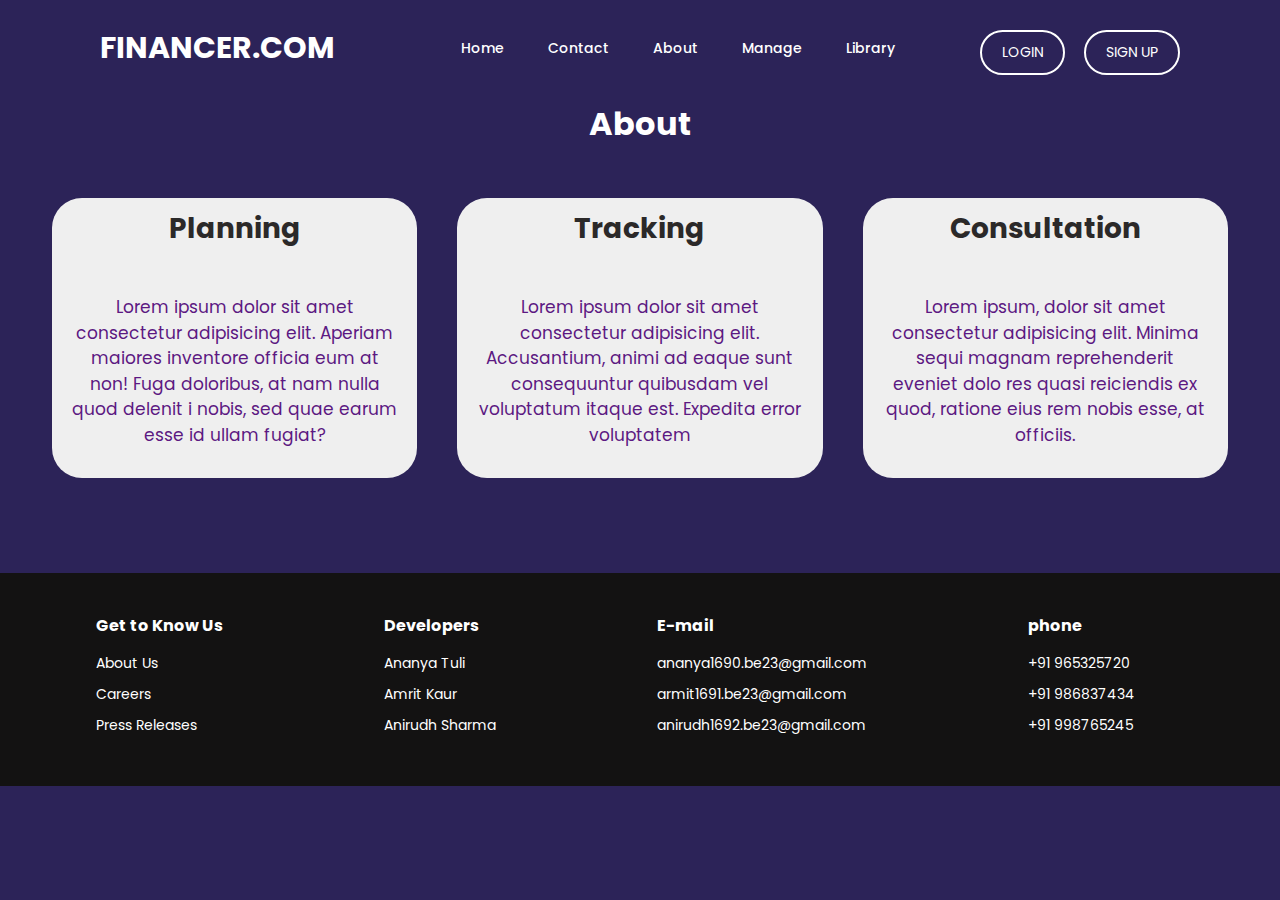
==== about.html @ ea9bbe68 "first commit" ====
<!DOCTYPE html>
<html>
<head>
    <script>
        let prevScrollpos = window.pageYOffset;
    
    window.onscroll = function() {
      let currentScrollPos = window.pageYOffset;
      if (prevScrollpos > currentScrollPos) {
        document.getElementById("navbar").style.top = "0";
      } else {
        document.getElementById("navbar").style.top = "-100px";
      }
      prevScrollpos = currentScrollPos;
    }
    
      </script>
    <meta charset="UTF-8" />
    <title>About us</title>
   
    <link rel="stylesheet" type="text/css" href="csscopy.css">

</head>
<body>
    <header class="header" id="navbar">
        <a href="file:///D:/workspace/main%20pfm/main%20page%20copy.html" class="logo">FINANCER.COM</a>
        <nav class="navbar">
          <a class="active" href="file:///D:/workspace/main%20pfm/main%20page%20copy.html#">Home</a>
          <a href="#">Contact</a>
          <a href="file:///D:/workspace/main%20pfm/about.html">About</a>
          <a href="#">Manage</a>
          <a href="file:///D:/workspace/main%20pfm/library.html">Library</a>
        </nav>
        <div id="buttons-container">
          <button type="button"><a href="file:///D:/workspace/main%20pfm/login.html?#">LOGIN</a></button>
          <button type="button"><a href="file:///D:/workspace/main%20pfm/signup.html#">SIGN UP</a></button>
        </div>
        
        </header>
    <div class="section">
        <div class="title">
            <h1 id="mainn">About</h1>
        </div>
        <div class="services">
            <div class="card">
                <div class="icon">
                   
                </div>
                <h2 id="main2">Planning</h2><br>  
                  <p>
                 Lorem ipsum dolor sit amet consectetur adipisicing elit.
                  Aperiam maiores inventore officia eum at non! Fuga doloribus, at nam nulla quod delenit
                  i nobis, sed quae earum esse id ullam fugiat?</p>
                </div>
                <div class="card">
                    <div class="icon">
                        
                    </div>
                    <h2 id="main2">Tracking</h2> <br>   
                      <p>Lorem ipsum dolor sit amet consectetur adipisicing elit. Accusantium, animi ad eaque sunt consequuntur quibusdam vel
                         voluptatum itaque est. Expedita error voluptatem  </p>
                    
                    </div>
                    <div class="card">
                        <div class="icon">
                           
                        </div>
                        <h2 id="main2">Consultation</h2> <br>  
                          <p>Lorem ipsum, dolor sit amet consectetur adipisicing elit. Minima sequi magnam reprehenderit eveniet dolo
                            res quasi reiciendis ex quod, ratione eius rem nobis esse, at officiis.</p>
                         
                        </div>
        </div>
    </div>
    
<footer class="footer">
    <div class="footer-container">
        <div class="footer-section">
            <h3>Get to Know Us</h3>
            <ul>
                <li>About Us</li>
                <li>Careers</li>
                <li>Press Releases</li>
            </ul>
        </div>
        <div class="footer-section">
            <h3>Developers</h3>
            <ul>
                <li>Ananya Tuli</li>
                <li>Amrit Kaur</li>
                <li>Anirudh Sharma</li>
            </ul>
        </div>
        <div class="footer-section">
          <h3>E-mail</h3>
          <ul>
              <li>ananya1690.be23@gmail.com</li>
              <li>armit1691.be23@gmail.com</li>
              <li>anirudh1692.be23@gmail.com</li>
          </ul>
      </div>
      <div class="footer-section">
        <h3>phone</h3>
        <ul>
            <li>+91 965325720</li>
            <li>+91 986837434</li>
            <li>+91 998765245</li>
        </ul>
    </div>
    </div>
  </footer>
</body>
</html>
---- csscopy.css ----
@import url("https://fonts.googleapis.com/css2?family=Poppins:wght@300;400;500;600;700;800;900&display=swap");
*{
    margin: 0;
    padding: 0;
    box-sizing: border-box;
    font-family: "Poppins", sans-serif;
}
body{
    min-height:100vh;
    /* background-color:rgb(9, 4, 27); */
    background-color: #2c2358;
    /* background-image: linear-gradient(#2c2358 ,#522f6d,#446bb6,#39348e ); */
    background-size:cover;
    background-position: center;
    

}
.header {
    position: fixed;
    top: 0;
    left: 0;
    width: 100%;
    padding: 20px 100px;
    background: transparent;
    display: flex;
    justify-content: space-between;
    align-items: center;
    z-index: 100;
    transition: top 0.3s; /* Add smooth transition effect */
    background-color: #2c2358;

    
}

.logo{
    font-size:30px;
    color:#fff;
    text-decoration: none;
    font-weight:700;

}

.navbar a {
    position: relative;
    font-size:14px;
    color:#fff;
    font-weight: 500;
    text-decoration: none;
    margin-left: 40px;


    height: 60px; /* Set the height of the navbar */
   
}

.navbar a::before {
    content: '';
    position: absolute;
    top: 100%;
    left: 0;
    width: 0; 
    height: 2px;
    background: #fff;
    transition: width 0.3s; 
}

.navbar a:hover::before {
    width: 100%; 
}

#buttons-container {
    text-align: right; /* Align buttons to the right */
    margin-top: 10px; /* Add margin at the top */

}

button {
    background-color: transparent;
    padding: 10px 20px;
    font-size: 14px;
    border: 2px solid #ffffff; /* White border */
    border-radius: 30px;
    color: #ffffff; /* Text color */
    cursor: pointer;
    transition: background-color 0.3s, color 0.3s, border-color 0.3s; /* Add transition for smoother color change */
    margin-left: 15px; /* Add space between buttons */
}

button:first-child {
    margin-left: 0; /* Remove margin from the first button */
}

button a {
    color: #ffffff; /* Change text color of anchor tags inside buttons */
    text-decoration: none;
}

button:hover {
    background-color: transparent; /* Change background color on hover */
    color: #fff; /* Change text color on hover */
    border-color: #8d5caa; /* Change border color on hover */
}

.fullscreen-image {
    position: relative;
    width: 100%;
    overflow: hidden;
}

.fullscreen-image img {
    width: 100%;
    height: 100vh;
    object-fit: cover;
    display: block;
}

.image-text {
    position: absolute;
    top: 50%;
    right:200px;
    transform: translateY(-50%);
    padding: 20px;
    max-width: 400px;
    text-align: center;
    background-color: transparent; /* Remove background color */
}

.image-text h1 {
    font-size: 40px;
    margin-bottom: 10px;
}

.image-text p {
    font-size: 16px;
    line-height: 1.5;
}

#main{
    font-weight:900;
    color:#fff;
    text-align: justify;
}

.container {
    display: flex;
}

.left-box {
    flex: 1;
    background-color:transparent; 
    padding: 20px;
}

.login {
    position: relative;
    flex: 1;
    text-align: center;
    background-color:transparent;
    padding: 40px;
    border-radius: 10px;
    margin-top: 60px;
    margin-right: 40px;
    margin-left: 10px; 

}
.btn {
    display: inline-block;
    padding: 10px 20px;
    font-size: 16px;
    font-weight: bold;
    color: #fff;
    background-color: #2c2358;
    border: 2px solid #2c2358;
    border-radius: 5px;
    cursor: pointer;
    text-decoration: none;
    transition: background-color 0.3s, border-color 0.3s, transform 0.3s;
  }

  .btn:hover {
    background-color: #5c1982;
    border-color: #5c1982;
    transform: scale(1.1);
  }


.login input {
    width: 100%;
    margin-bottom: 20px;
    padding: 10px;
    border: 1px solid #ccc;
    border-radius: 5px;
    outline: none;
}

.login button {
    width: 50%;
    padding: 12px 0;
    border: none;
    border-radius: 5px;
    background-color: #6a1e97;
    color: #fff;
    font-size: 16px;
    cursor: pointer;
    transition: background-color 0.3s;
}

.login button:hover {
    background-color: #5c1982;
}
h6{
    font-size: 10px;
    color:#fff;
    font-weight:200px;
}
h6 a:link {
    color: #fff;
    background-color: transparent;
    text-decoration:none;
  }

  
 h6 a:hover {
    
    background-color: transparent;
    text-decoration: none;
    color:#ffffff;

  } 
  #loginfont , #signupfont{
    font-size:20px;
    color:#fff;
    text-decoration: none;
    font-weight:500;
  }
  .footer {
    background-color: rgb(19, 18, 18);
    color: #ffffff;
    padding: 40px 0;
    font-size: 14px;
}

.footer-container {
    display: flex;
    justify-content: space-around;
    max-width: 1200px;
    margin: 0 auto;
}

.footer-section {
    margin-right: 50px;
}

.footer-section h3 {
    font-size: 16px;
    margin-bottom: 15px;
}

.footer-section ul {
    list-style-type: none;
    padding: 0;
}

.footer-section ul li {
    margin-bottom: 10px;
}

.footer-section ul li a {
    color: #ffffff;
    text-decoration: none;
}

.footer-section ul li a:hover {
    text-decoration: underline;
}

  /* about us page */
  #mainn{
    text-align: center;
    padding-top:100px;
    font-size:xx-large;
    color:#fff;
  }
  #main::after{
    content:"";
    height: 4px;
    width:230px;
    background-color: #2c2929;
    display:block;
    margin:auto;
  }
  .services{
    width:95%;
    display:flex;
    justify-content: space-between;
    align-items: center;
    margin:75px auto;
    text-align: center;
    margin-top:30px;
  }
  .card{
    width:100%;
    height:60%;
    display: flex;
    justify-content: space-between;
    align-items: center;
    flex-direction: column;
    margin:20px 20px; 
    padding: 0px 20px;
    background-color: #efefef;
    border-radius: 30px;
    cursor:pointer;

  }
  .card:hover{
    background-color:#af87c6;
    transition:0.3s;
  }
  .card .icon{
    font-size:30px;
    margin-bottom:10px;

  }
  .card h2{
    font-size:28px;
    color:#2b2929;
    margin-bottom: 20px;

  }
  .card p{
    font-size:17px;
    margin-bottom: 30px;
line-height: 1.5;
color:#5c1982;
  }
  .aboutbutton{
    font-size:15px;
    text-decoration:none;
    color:#5c1982;
    padding: 2px 12px;
    letter-spacing:1px;
    border-radius: 20px;
  

    /* position: relative;
    text-align: center;
    background-color:transparent;
    margin-right: 40px; */
  }
  .button:hover{
    background-color: #5c1982;
    transition:0.3s ease;
  }
/* library */

.library
 {
    display: flex;
    flex-wrap: wrap;
    justify-content: center; /* Center items horizontally */
    margin-top: 50px;
}

.item {
    width: calc(50% - 90px); /* 50% width with margin */
    margin: 20px; /* Adjust margin for spacing between items */
    text-align: center;
    box-sizing: border-box; /* Include padding and border in the width */
}



.item img {
    width: 100%; /* Make image fill its container */
    max-width: 100%;
    height: auto;
    border-radius: 20px; /* Rounded corners for the image */
}

.item h2 {
    margin-top: 10px;
    font-size: 18px;
    color:#fff;
}
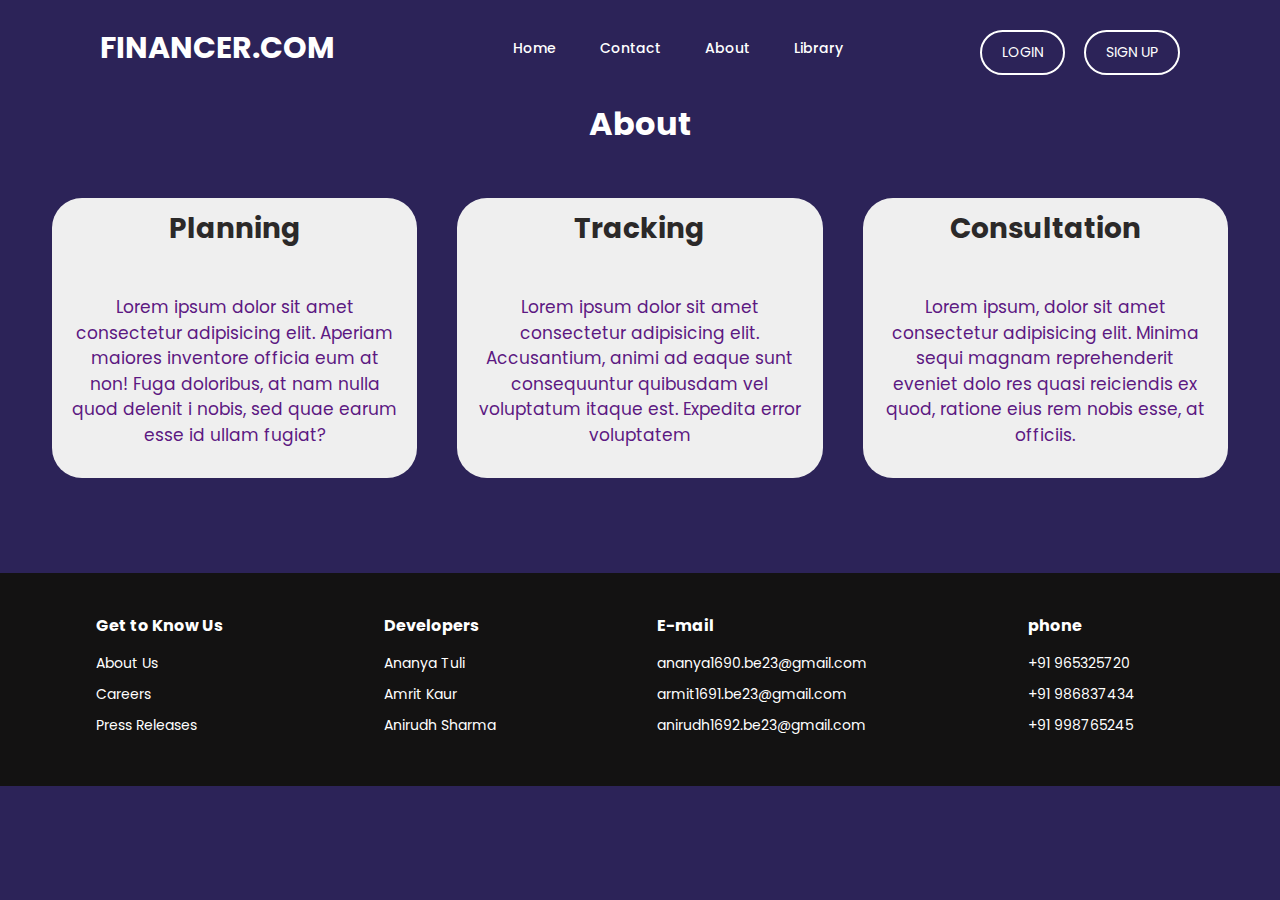
==== commit 8b8077a5: "Add files via upload" ====
--- a/about.html
+++ b/about.html
@@ -23,12 +23,12 @@
 </head>
 <body>
     <header class="header" id="navbar">
-        <a href="file:///D:/workspace/main%20pfm/main%20page%20copy.html" class="logo">FINANCER.COM</a>
+        <a href="file:///D:/workspace/main%20pfm/index.html" class="logo">FINANCER.COM</a>
         <nav class="navbar">
-          <a class="active" href="file:///D:/workspace/main%20pfm/main%20page%20copy.html#">Home</a>
-          <a href="#">Contact</a>
+          <a class="active" href="file:///D:/workspace/main%20pfm/index.html">Home</a>
+          <a href="file:///D:/workspace/main%20pfm/contact.html">Contact</a>
           <a href="file:///D:/workspace/main%20pfm/about.html">About</a>
-          <a href="#">Manage</a>
+          
           <a href="file:///D:/workspace/main%20pfm/library.html">Library</a>
         </nav>
         <div id="buttons-container">
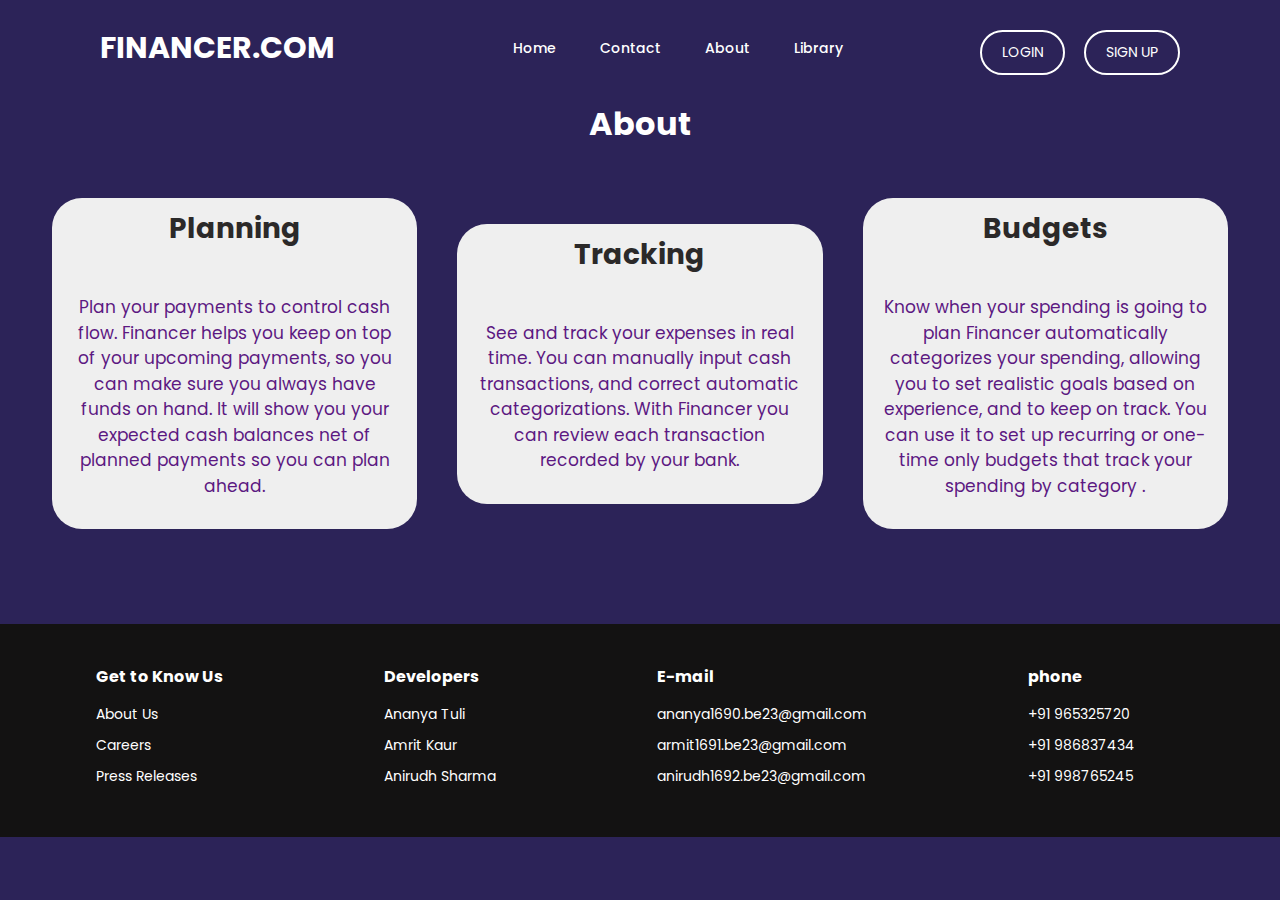
==== commit 4eb711d2: "Add files via upload" ====
--- a/about.html
+++ b/about.html
@@ -23,17 +23,17 @@
 </head>
 <body>
     <header class="header" id="navbar">
-        <a href="file:///D:/workspace/main%20pfm/index.html" class="logo">FINANCER.COM</a>
+        <a href="./index.html" class="logo">FINANCER.COM</a>
         <nav class="navbar">
-          <a class="active" href="file:///D:/workspace/main%20pfm/index.html">Home</a>
-          <a href="file:///D:/workspace/main%20pfm/contact.html">Contact</a>
-          <a href="file:///D:/workspace/main%20pfm/about.html">About</a>
+          <a class="active" href="./index.html">Home</a>
+          <a href="./contact.html">Contact</a>
+          <a href="./about.html">About</a>
           
-          <a href="file:///D:/workspace/main%20pfm/library.html">Library</a>
+          <a href="./library.html">Library</a>
         </nav>
         <div id="buttons-container">
-          <button type="button"><a href="file:///D:/workspace/main%20pfm/login.html?#">LOGIN</a></button>
-          <button type="button"><a href="file:///D:/workspace/main%20pfm/signup.html#">SIGN UP</a></button>
+          <button type="button"><a href="./login.html?#">LOGIN</a></button>
+          <button type="button"><a href="./signup.html#">SIGN UP</a></button>
         </div>
         
         </header>
@@ -48,26 +48,29 @@
                 </div>
                 <h2 id="main2">Planning</h2><br>  
                   <p>
-                 Lorem ipsum dolor sit amet consectetur adipisicing elit.
-                  Aperiam maiores inventore officia eum at non! Fuga doloribus, at nam nulla quod delenit
-                  i nobis, sed quae earum esse id ullam fugiat?</p>
+                    Plan your payments to control cash flow.
+                    Financer helps you keep on top of your upcoming payments, so you can make sure you always have funds on hand.
+                    It will show you your expected cash balances net of planned payments so you can plan ahead.</p>
                 </div>
                 <div class="card">
                     <div class="icon">
                         
                     </div>
                     <h2 id="main2">Tracking</h2> <br>   
-                      <p>Lorem ipsum dolor sit amet consectetur adipisicing elit. Accusantium, animi ad eaque sunt consequuntur quibusdam vel
-                         voluptatum itaque est. Expedita error voluptatem  </p>
+                      <p>See and track your expenses in real time.
+                        You can manually input cash transactions, and correct automatic categorizations.
+                        With Financer you can review each transaction recorded by your bank. </p>
                     
                     </div>
                     <div class="card">
                         <div class="icon">
                            
                         </div>
-                        <h2 id="main2">Consultation</h2> <br>  
-                          <p>Lorem ipsum, dolor sit amet consectetur adipisicing elit. Minima sequi magnam reprehenderit eveniet dolo
-                            res quasi reiciendis ex quod, ratione eius rem nobis esse, at officiis.</p>
+                        <h2 id="main2">Budgets</h2> <br>  
+                          <p>Know when your spending is going to plan
+                            Financer automatically categorizes your spending, allowing you to set realistic goals based on experience, and to keep on track.
+                            You can use it to set up recurring or one-time only budgets that track your spending by category
+.</p>
                          
                         </div>
         </div>
--- a/csscopy.css
+++ b/csscopy.css
@@ -312,10 +312,10 @@
     cursor:pointer;
 
   }
-  .card:hover{
+  /* .card:hover{
     background-color:#af87c6;
     transition:0.3s;
-  }
+  } */
   .card .icon{
     font-size:30px;
     margin-bottom:10px;
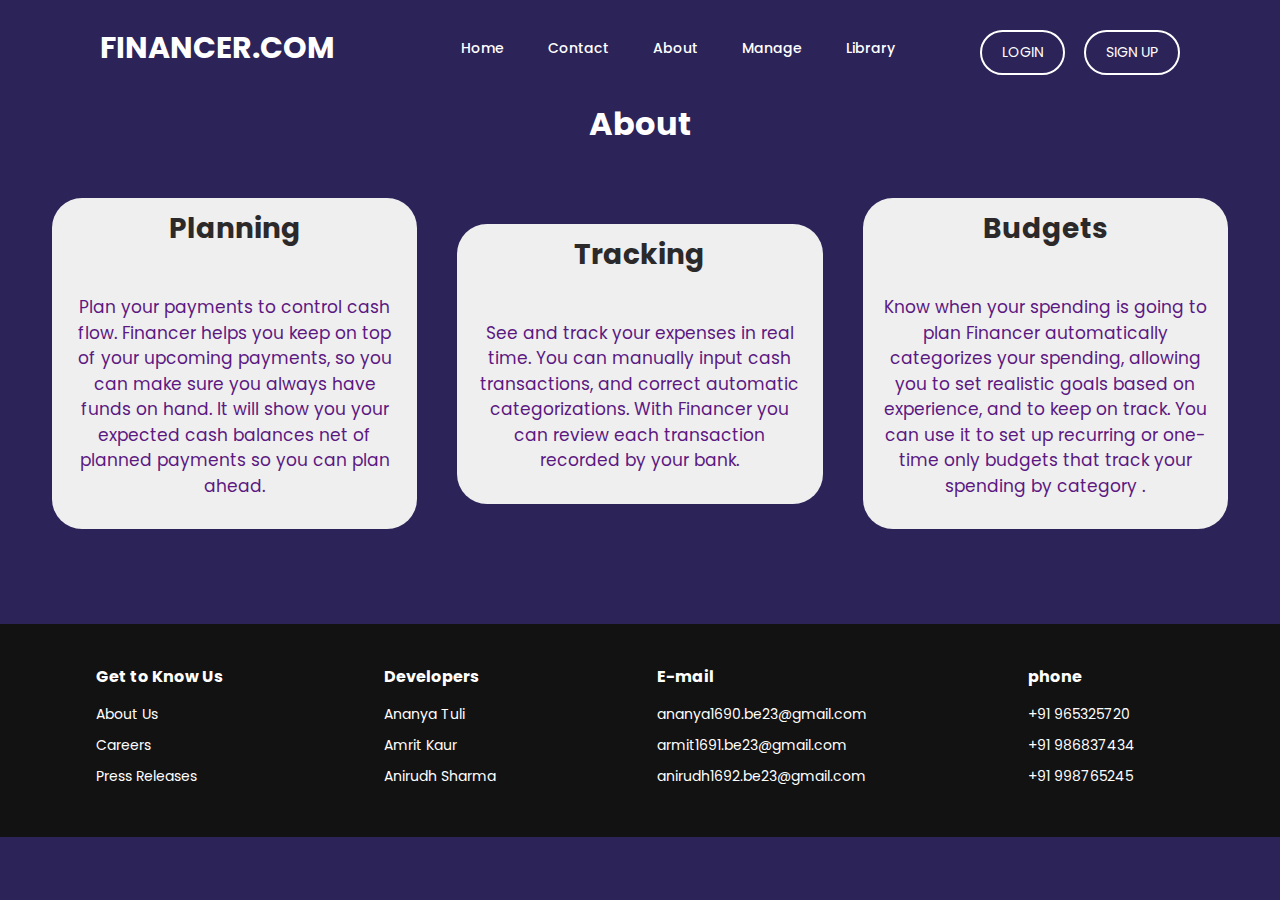
==== commit 75e44366: "Add files via upload" ====
--- a/about.html
+++ b/about.html
@@ -28,7 +28,7 @@
           <a class="active" href="./index.html">Home</a>
           <a href="./contact.html">Contact</a>
           <a href="./about.html">About</a>
-          
+          <a href="./managenew.html">Manage</a>
           <a href="./library.html">Library</a>
         </nav>
         <div id="buttons-container">
